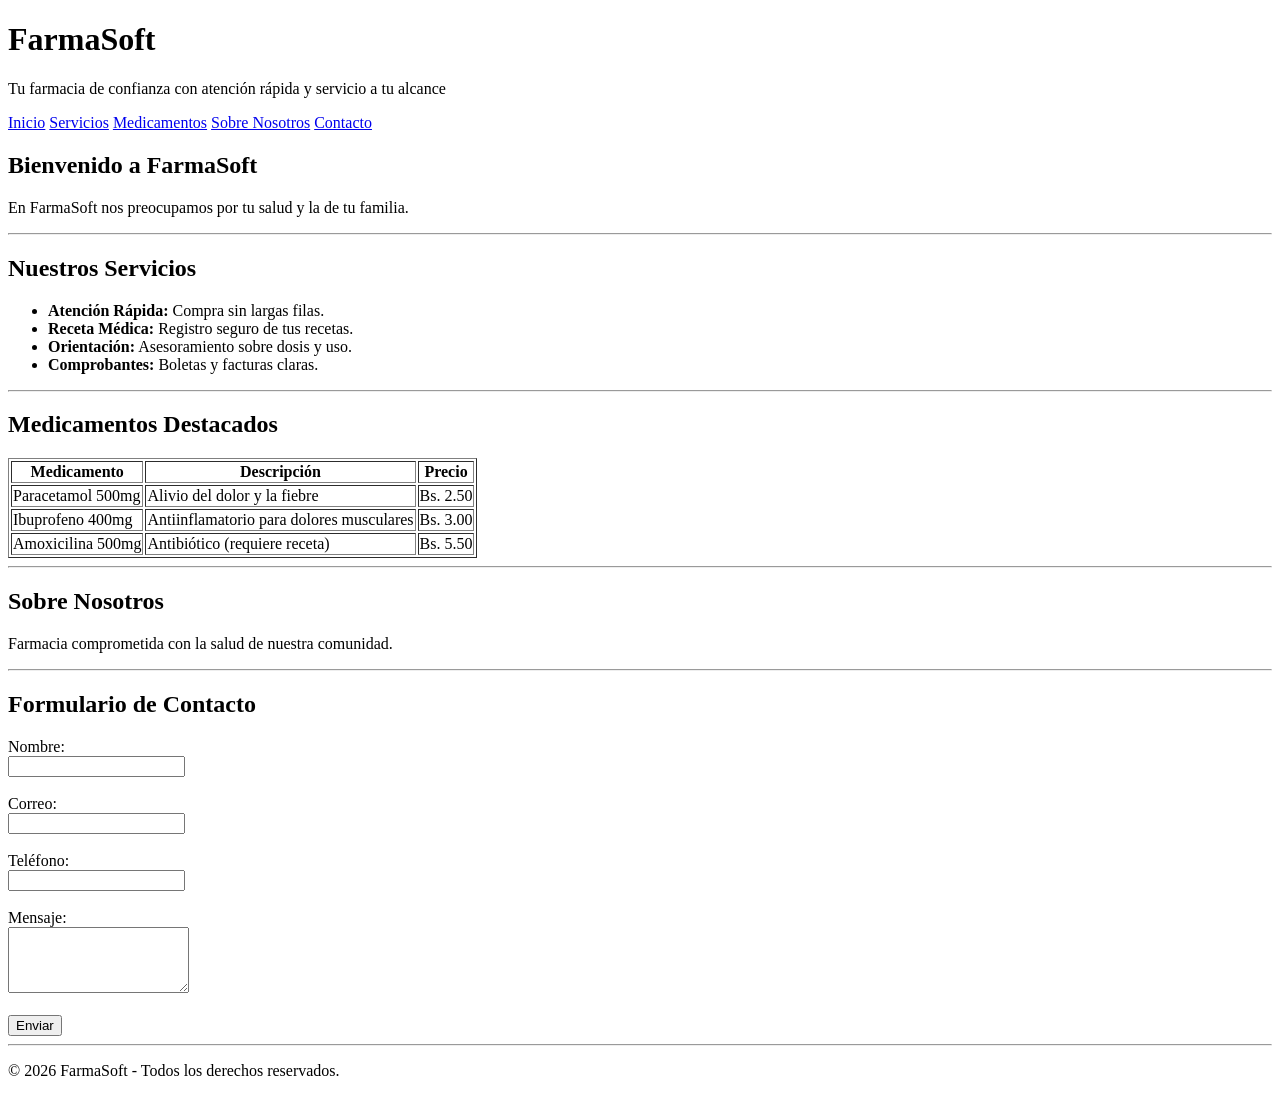
==== index.html @ 9e898207 "se agrego la tabla para los medicamentos" ====
<!DOCTYPE html>
<html lang="es">

<head>
    <meta charset="UTF-8">
    <meta name="viewport" content="width=device-width, initial-scale=1.0">
    <title>Farmasoft</title>
</head>

<body>


    <header>
        <h1>FarmaSoft</h1>
        <p>Tu farmacia de confianza con atención rápida y servicio a tu alcance</p>
    </header>


    <nav>
        <a href="#inicio">Inicio</a>
        <a href="#servicios">Servicios</a>
        <a href="#catalogo">Medicamentos</a>
        <a href="#nosotros">Sobre Nosotros</a>
        <a href="#contacto">Contacto</a>
    </nav>


    <main>

        <section id="inicio">
            <h1>Bienvenido a FarmaSoft</h1>
            <p>En FarmaSoft nos preocupamos por tu salud y la de tu familia.</p>
            <hr>
        </section>

        <section id="servicios">
            <h1>Nuestros Servicios</h1>
            <ul>
                <li><strong>Atención Rápida:</strong> Compra sin largas filas.</li>
                <li><strong>Receta Médica:</strong> Registro seguro de tus recetas.</li>
                <li><strong>Orientación:</strong> Asesoramiento sobre dosis y uso.</li>
                <li><strong>Comprobantes:</strong> Boletas y facturas claras.</li>
            </ul>
            <hr>
        </section>

        <section id="catalogo">
            <h1>Medicamentos Destacados</h1>
            <table border="1">
                <tr>
                    <th>Medicamento</th>
                    <th>Descripción</th>
                    <th>Precio</th>
                </tr>
                <tr>
                    <td>Paracetamol 500mg</td>
                    <td>Alivio del dolor y la fiebre</td>
                    <td>Bs. 2.50</td>
                </tr>
                <tr>
                    <td>Ibuprofeno 400mg</td>
                    <td>Antiinflamatorio para dolores musculares</td>
                    <td>Bs. 3.00</td>
                </tr>
                <tr>
                    <td>Amoxicilina 500mg</td>
                    <td>Antibiótico (requiere receta)</td>
                    <td>Bs. 5.50</td>
                </tr>
            </table>
            <hr>
        </section>

        <section id="nosotros">
            <h1>Sobre Nosotros</h1>
            <p>Farmacia comprometida con la salud de nuestra comunidad.</p>
            <hr>
        </section>

        <section id="contacto">
            <h1>Formulario de Contacto</h1>
            <form>
                <label for="nombre">Nombre:</label><br>
                <input type="text" id="nombre" name="nombre" required><br><br>
                <label for="correo">Correo:</label><br>
                <input type="email" id="correo" name="correo" required><br><br>
                <label for="telefono">Teléfono:</label><br>
                <input type="tel" id="telefono" name="telefono"><br><br>
                <label for="mensaje">Mensaje:</label><br>
                <textarea id="mensaje" name="mensaje" rows="4" required></textarea><br><br>
                <button type="submit">Enviar</button>
            </form>
            <hr>
        </section>

    </main>


    <footer>
        <p>&copy; 2026 FarmaSoft - Todos los derechos reservados.</p>
    </footer>

</body>

</html>
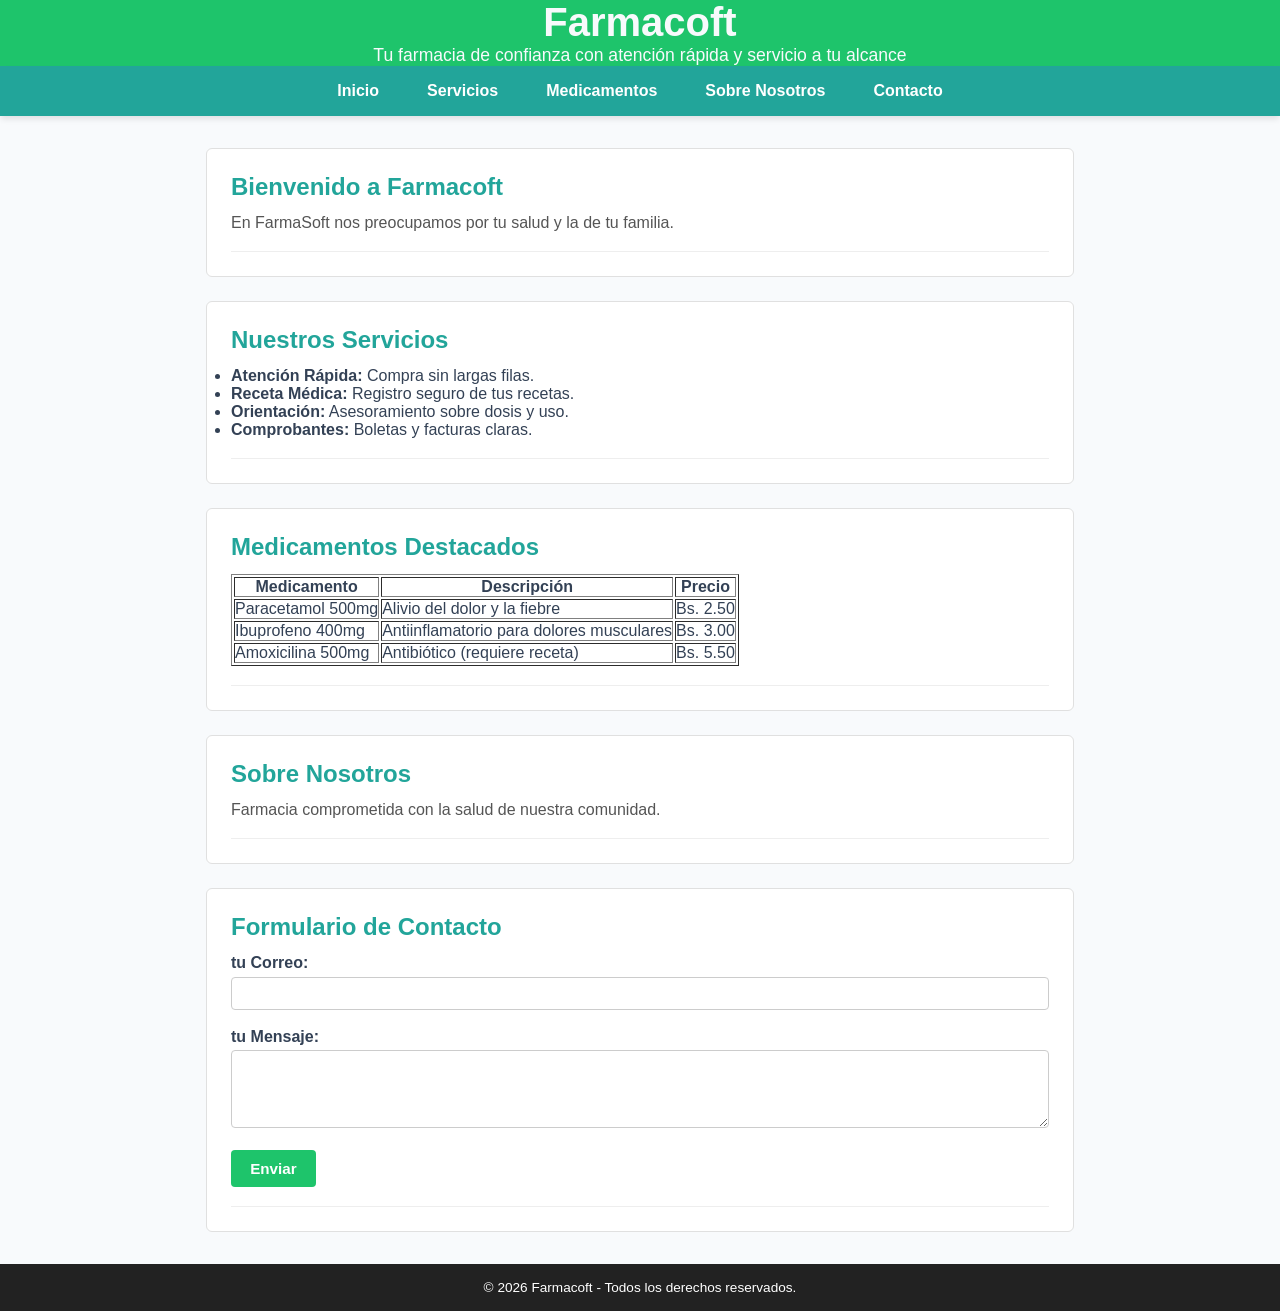
==== commit 9e0910c6: "se corrijio algunos detalle de la estructura html y se añadio estylo" ====
--- a/index.html
+++ b/index.html
@@ -4,14 +4,15 @@
 <head>
     <meta charset="UTF-8">
     <meta name="viewport" content="width=device-width, initial-scale=1.0">
-    <title>Farmasoft</title>
+    <title>Farmacoft</title>
+    <link rel="stylesheet" href="stylo.css">
 </head>
 
 <body>
 
 
     <header>
-        <h1>FarmaSoft</h1>
+        <h1>Farmacoft</h1>
         <p>Tu farmacia de confianza con atención rápida y servicio a tu alcance</p>
     </header>
 
@@ -28,7 +29,7 @@
     <main>
 
         <section id="inicio">
-            <h1>Bienvenido a FarmaSoft</h1>
+            <h1>Bienvenido a Farmacoft</h1>
             <p>En FarmaSoft nos preocupamos por tu salud y la de tu familia.</p>
             <hr>
         </section>
@@ -80,13 +81,9 @@
         <section id="contacto">
             <h1>Formulario de Contacto</h1>
             <form>
-                <label for="nombre">Nombre:</label><br>
-                <input type="text" id="nombre" name="nombre" required><br><br>
-                <label for="correo">Correo:</label><br>
+                <label for="correo">tu Correo:</label><br>
                 <input type="email" id="correo" name="correo" required><br><br>
-                <label for="telefono">Teléfono:</label><br>
-                <input type="tel" id="telefono" name="telefono"><br><br>
-                <label for="mensaje">Mensaje:</label><br>
+                <label for="mensaje">tu Mensaje:</label><br>
                 <textarea id="mensaje" name="mensaje" rows="4" required></textarea><br><br>
                 <button type="submit">Enviar</button>
             </form>
@@ -97,7 +94,7 @@
 
 
     <footer>
-        <p>&copy; 2026 FarmaSoft - Todos los derechos reservados.</p>
+        <p>&copy; 2026 Farmacoft - Todos los derechos reservados.</p>
     </footer>
 
 </body>
--- a/stylo.css
+++ b/stylo.css
@@ -0,0 +1,116 @@
+* {
+    margin: 0;
+    padding: 0;
+    box-sizing: border-box;
+}
+
+body{
+    font-family: 'Segoe UI', Tahoma, Geneva, Verdana, sans-serif;
+    background-color: #f8fafc;
+    color: #334155;
+}
+
+header{
+    background-color: #1ec46b;
+    color: #f8fafc;
+    text-align: center;
+}
+
+header h1{
+    font-size: 2.5rem;
+    color: #f8fafc;
+}
+
+header p {
+    font-size: 1.1rem;
+    color: #f8fafc;
+}
+
+nav {
+    background-color: #22a59a;
+    display: flex;
+    justify-content: center;
+    flex-wrap: wrap;
+    position: sticky;
+    top: 0;
+    z-index: 1000;
+    box-shadow: 0 4px 6px -1px rgba(0, 0, 0, 0.1);
+}
+
+nav a {
+    color: #ffffff;
+    text-decoration: none;
+    padding: 1rem 1.5rem;
+    font-weight: 600;
+    transition: background-color 0.3s ease;
+}
+
+nav a:hover {
+    background-color: #21baa8;
+}
+
+main {
+    max-width: 900px;
+    margin: 2rem auto;
+    padding: 0 1rem;
+}
+
+section {
+    background-color: #ffffff;
+    padding: 1.5rem;
+    margin-bottom: 1.5rem;
+    border-radius: 6px;
+    border: 1px solid #e0e0e0;
+}
+
+section h1 {
+    color: #22a59a;
+    font-size: 1.5rem;
+    margin-bottom: 0.8rem;
+}
+
+section p {
+    color: #555555;
+}
+
+form label {
+    font-weight: 600;
+}
+
+input[type="email"],
+textarea {
+    width: 100%;
+    padding: 0.5rem;
+    margin-top: 0.3rem;
+    border: 1px solid #ccc;
+    border-radius: 4px;
+    font-family: inherit;
+}
+
+button[type="submit"] {
+    background-color: #1ec46b;
+    color: white;
+    border: none;
+    padding: 0.6rem 1.2rem;
+    font-size: 0.95rem;
+    font-weight: 600;
+    border-radius: 4px;
+    cursor: pointer;
+}
+
+button[type="submit"]:hover {
+    background-color: #17ab5c;
+}
+
+hr {
+    margin-top: 1.2rem;
+    border: 0;
+    border-top: 1px solid #eeeeee;
+}
+footer {
+    text-align: center;
+    padding: 1rem;
+    background-color: #222222;
+    color: #ffffff;
+    font-size: 0.85rem;
+}
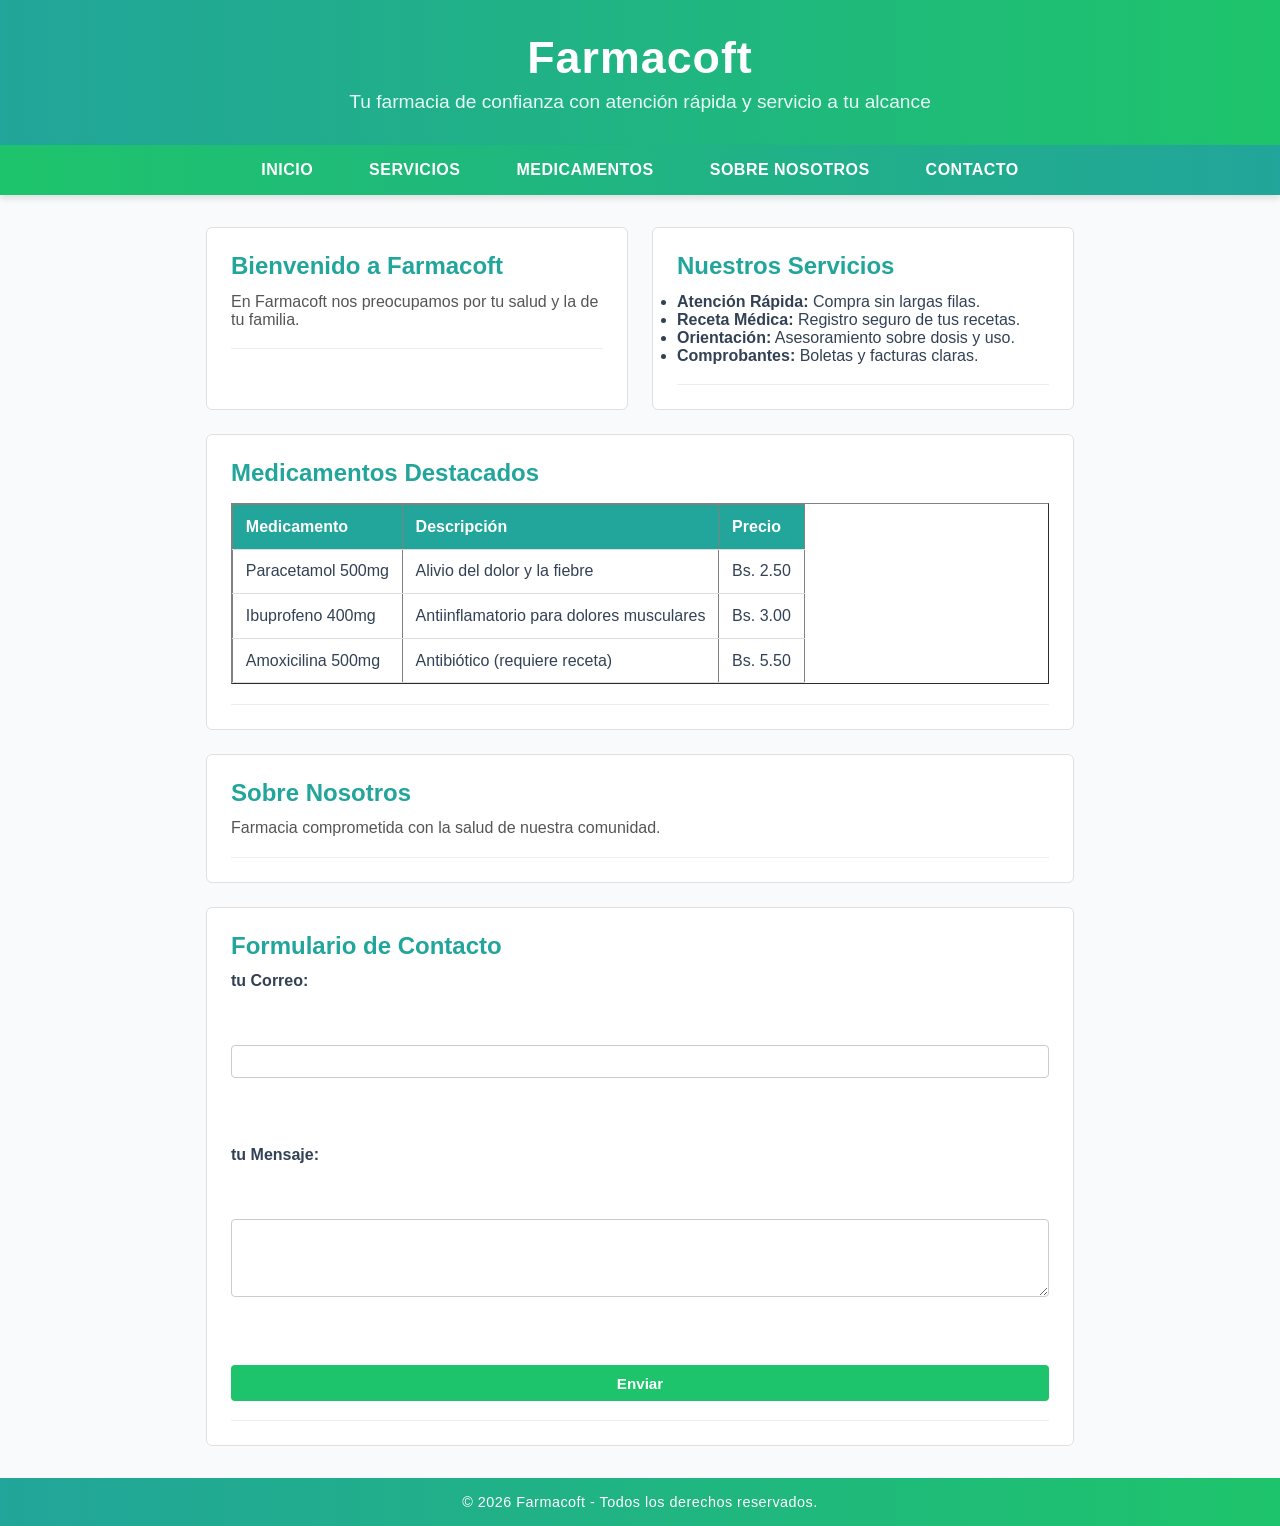
==== commit cabdc875: "se mejoro el estylo y se lo hizo de manera responsiva para pc y movil" ====
--- a/index.html
+++ b/index.html
@@ -27,23 +27,24 @@
 
 
     <main>
+        <div class="contenedor-doble">
+            <section id="inicio">
+                <h1>Bienvenido a Farmacoft</h1>
+                <p>En Farmacoft nos preocupamos por tu salud y la de tu familia.</p>
+                <hr>
+            </section>
 
-        <section id="inicio">
-            <h1>Bienvenido a Farmacoft</h1>
-            <p>En FarmaSoft nos preocupamos por tu salud y la de tu familia.</p>
-            <hr>
-        </section>
-
-        <section id="servicios">
-            <h1>Nuestros Servicios</h1>
-            <ul>
-                <li><strong>Atención Rápida:</strong> Compra sin largas filas.</li>
-                <li><strong>Receta Médica:</strong> Registro seguro de tus recetas.</li>
-                <li><strong>Orientación:</strong> Asesoramiento sobre dosis y uso.</li>
-                <li><strong>Comprobantes:</strong> Boletas y facturas claras.</li>
-            </ul>
-            <hr>
-        </section>
+            <section id="servicios">
+                <h1>Nuestros Servicios</h1>
+                <ul>
+                    <li><strong>Atención Rápida:</strong> Compra sin largas filas.</li>
+                    <li><strong>Receta Médica:</strong> Registro seguro de tus recetas.</li>
+                    <li><strong>Orientación:</strong> Asesoramiento sobre dosis y uso.</li>
+                    <li><strong>Comprobantes:</strong> Boletas y facturas claras.</li>
+                </ul>
+                <hr>
+            </section>
+        </div>
 
         <section id="catalogo">
             <h1>Medicamentos Destacados</h1>
--- a/stylo.css
+++ b/stylo.css
@@ -11,30 +11,36 @@
 }
 
 header{
-    background-color: #1ec46b;
+    background: linear-gradient(90deg, #22a59a, #1ec46b);
     color: #f8fafc;
     text-align: center;
+    padding: 2rem 1rem;
+    box-shadow: 0 4px 8px rgba(0, 0, 0, 0.15);
 }
 
 header h1{
-    font-size: 2.5rem;
-    color: #f8fafc;
+    font-size: 2.8rem;
+    font-weight: 700;
+    letter-spacing: 1px;
+    margin-bottom: 0.5rem;
+    color: #ffffff;
 }
 
 header p {
-    font-size: 1.1rem;
-    color: #f8fafc;
+    font-size: 1.2rem;
+    color: #e6fdf7;
 }
 
 nav {
-    background-color: #22a59a;
+    background: linear-gradient(90deg, #1ec46b, #22a59a);
     display: flex;
     justify-content: center;
     flex-wrap: wrap;
+    gap: 0.5rem;
     position: sticky;
     top: 0;
     z-index: 1000;
-    box-shadow: 0 4px 6px -1px rgba(0, 0, 0, 0.1);
+    box-shadow: 0 4px 6px rgba(0, 0, 0, 0.1);
 }
 
 nav a {
@@ -42,11 +48,31 @@
     text-decoration: none;
     padding: 1rem 1.5rem;
     font-weight: 600;
-    transition: background-color 0.3s ease;
+    text-transform: uppercase;
+    letter-spacing: 0.5px;
+    transition: all 0.3s ease;
+    position: relative;
+}
+
+nav a::after {
+    content: "";
+    position: absolute;
+    bottom: 0;
+    left: 50%;
+    width: 0%;
+    height: 3px;
+    background-color: #ffffff;
+    transition: all 0.3s ease;
+    transform: translateX(-50%);
 }
 
 nav a:hover {
     background-color: #21baa8;
+    color: #f0fdf4;
+}
+
+nav a:hover::after {
+    width: 60%;
 }
 
 main {
@@ -54,9 +80,18 @@
     margin: 2rem auto;
     padding: 0 1rem;
 }
+.contenedor-doble{
+    display: flex;
+    gap: 1.5rem;
+}
+
+.contenedor-doble section{
+    flex: 1;
+}
 
 section {
     background-color: #ffffff;
+    transition: transform 0.3s ease, box-shadow 0.3s ease;
     padding: 1.5rem;
     margin-bottom: 1.5rem;
     border-radius: 6px;
@@ -73,12 +108,51 @@
     color: #555555;
 }
 
+section:hover{
+    transform: translateY(-3px);
+    box-shadow: 0 6px 12px rgba(0, 0, 0, 0.1);
+}
+
 form label {
     font-weight: 600;
 }
+
+table {
+    width: 100%;
+    border-collapse: collapse;
+    margin-top: 1rem;
+    display: block;
+    overflow-x: auto;
+    white-space: nowrap;
+}
+
+table th, table td {
+    padding: 0.8rem;
+    text-align: left;
+    border-bottom: 1px solid #ddd;
+}
+
+table th {
+    background-color: #22a59a;
+    color: #fff;
+    font-weight: 600;
+}
+
+table tr:hover {
+    background-color: #f1f5f9;
+}
+
+
+form {
+    display: flex;
+    flex-direction: column;
+    gap: 1rem;
+}
+
 
 input[type="email"],
 textarea {
+    transition: border-color 0.3s ease, box-shadow 0.3s ease;
     width: 100%;
     padding: 0.5rem;
     margin-top: 0.3rem;
@@ -87,6 +161,12 @@
     font-family: inherit;
 }
 
+input[type="email"]:focus, textarea:focus {
+    border-color: #22a59a;
+    box-shadow: 0 0 5px rgba(34, 165, 154, 0.5);
+    outline: none;
+}
+
 button[type="submit"] {
     background-color: #1ec46b;
     color: white;
@@ -110,7 +190,39 @@
 footer {
     text-align: center;
     padding: 1rem;
-    background-color: #222222;
+    background: linear-gradient(90deg, #22a59a, #1ec46b);
     color: #ffffff;
-    font-size: 0.85rem;
-}+    font-size: 0.9rem;
+    letter-spacing: 0.5px;
+}
+
+@media (max-width: 600px) {
+    nav {
+        flex-direction: column;
+        align-items: stretch;
+    }
+
+    nav a {
+        width: 100%;
+        text-align: center;
+        padding: 0.5rem;
+        font-size: 0.9rem;
+        border-top: 1px solid rgba(255,255,255,0.2);
+    }
+
+    .contenedor-doble{
+        flex-direction: column;
+    }
+
+    section {
+        padding: 0.8rem;
+    }
+
+    header h1 {
+        font-size: 1.8rem;
+    }
+
+    header p {
+        font-size: 0.95rem;
+    }
+}
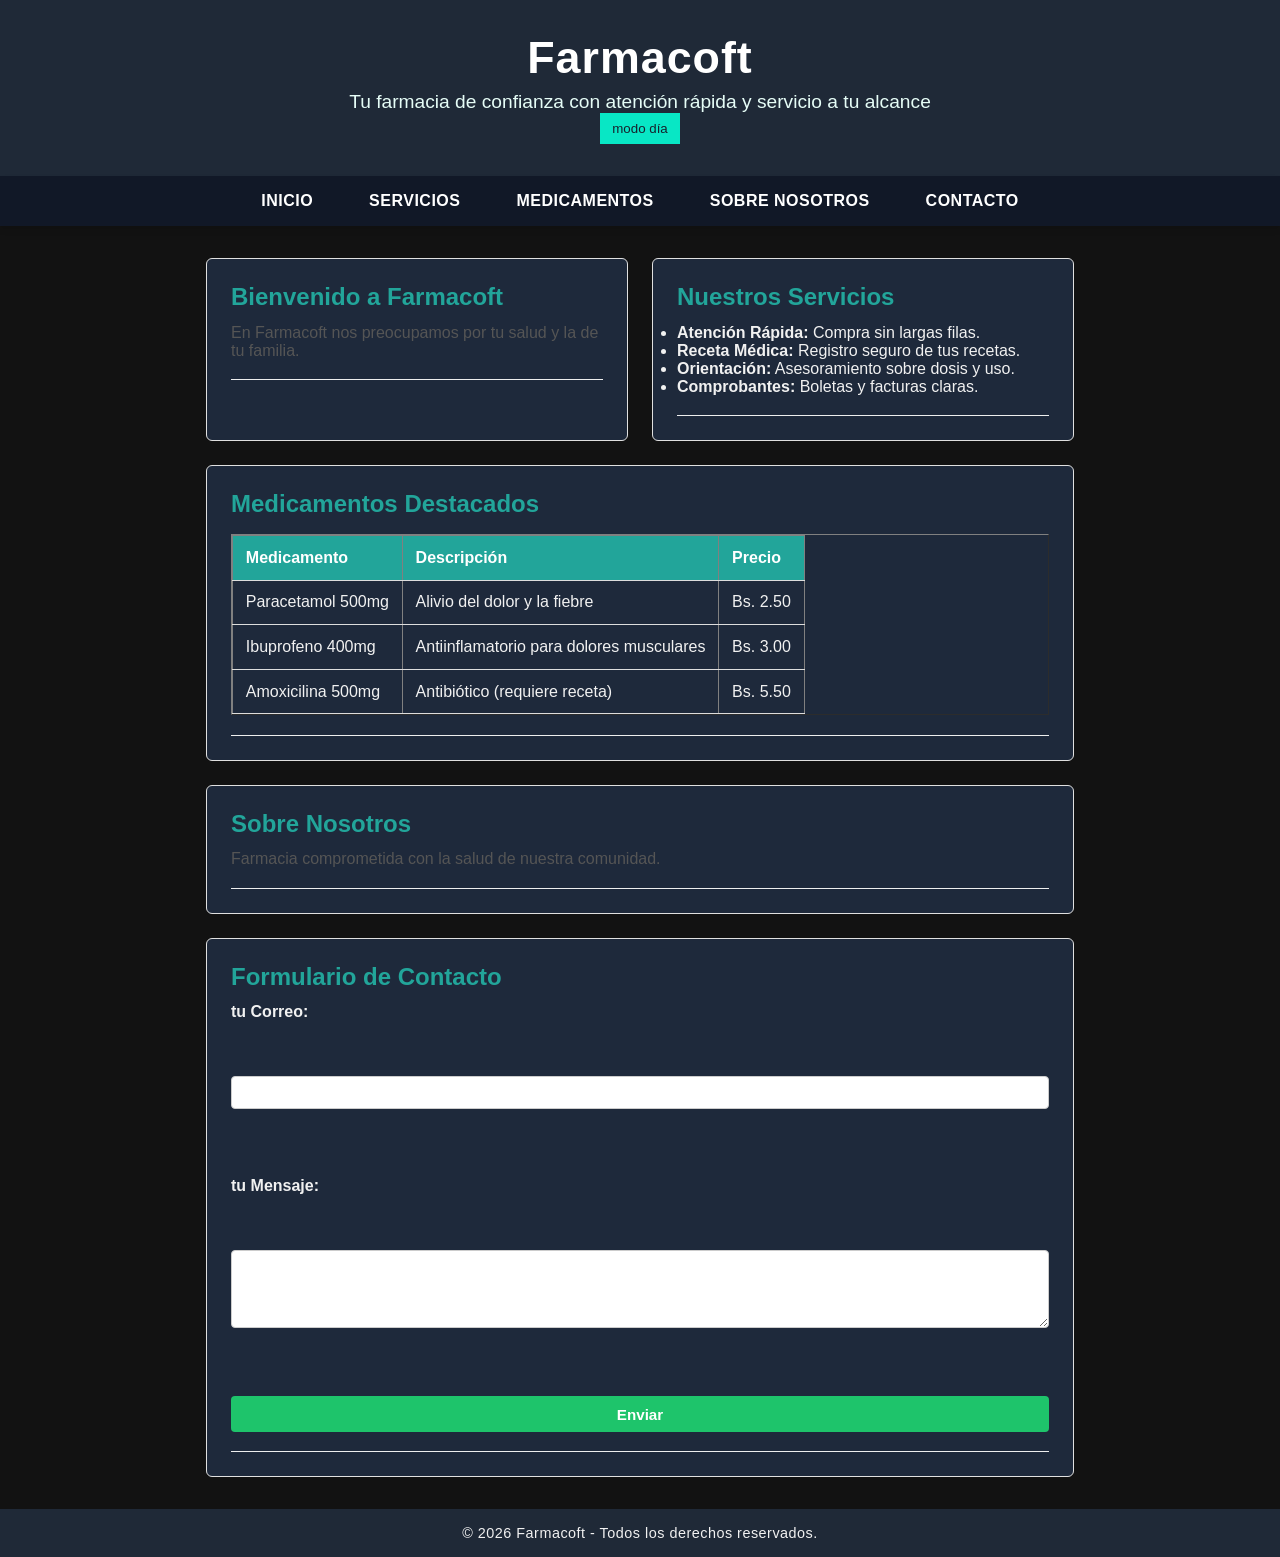
==== commit 6c649e6c: "se agrego un boton para el cambio de modo dia a noche" ====
--- a/index.html
+++ b/index.html
@@ -14,6 +14,7 @@
     <header>
         <h1>Farmacoft</h1>
         <p>Tu farmacia de confianza con atención rápida y servicio a tu alcance</p>
+        <button type="button" id="btn-tema" class="boton-modo">modo dia </button>
     </header>
 
 
@@ -97,6 +98,7 @@
     <footer>
         <p>&copy; 2026 Farmacoft - Todos los derechos reservados.</p>
     </footer>
+    <script src="script.js"></script>
 
 </body>
 
--- a/stylo.css
+++ b/stylo.css
@@ -8,6 +8,45 @@
     font-family: 'Segoe UI', Tahoma, Geneva, Verdana, sans-serif;
     background-color: #f8fafc;
     color: #334155;
+}
+
+body.claro {
+  background-color: #f1f1f1;
+  color: #000000;
+}
+
+body.oscuro {
+  background-color: #121212;
+  color: #f1f1f1;
+}
+
+body.oscuro header {
+  background: #1f2937;
+  color: #f1f1f1;
+}
+
+body.oscuro nav {
+  background: #111827;
+}
+
+body.oscuro section {
+  background-color: #1e293b;
+  color: #f1f1f1;
+}
+
+body.oscuro footer {
+  background: #1f2937;
+  color: #f1f1f1;
+}
+
+.boton-modo {
+  margin: 0;
+  background-color: #08e7c5;
+  color: #17212c;
+  border: none;
+  font-family: Arial, Helvetica, sans-serif;
+  padding: 8px 12px;
+  cursor: pointer;
 }
 
 header{
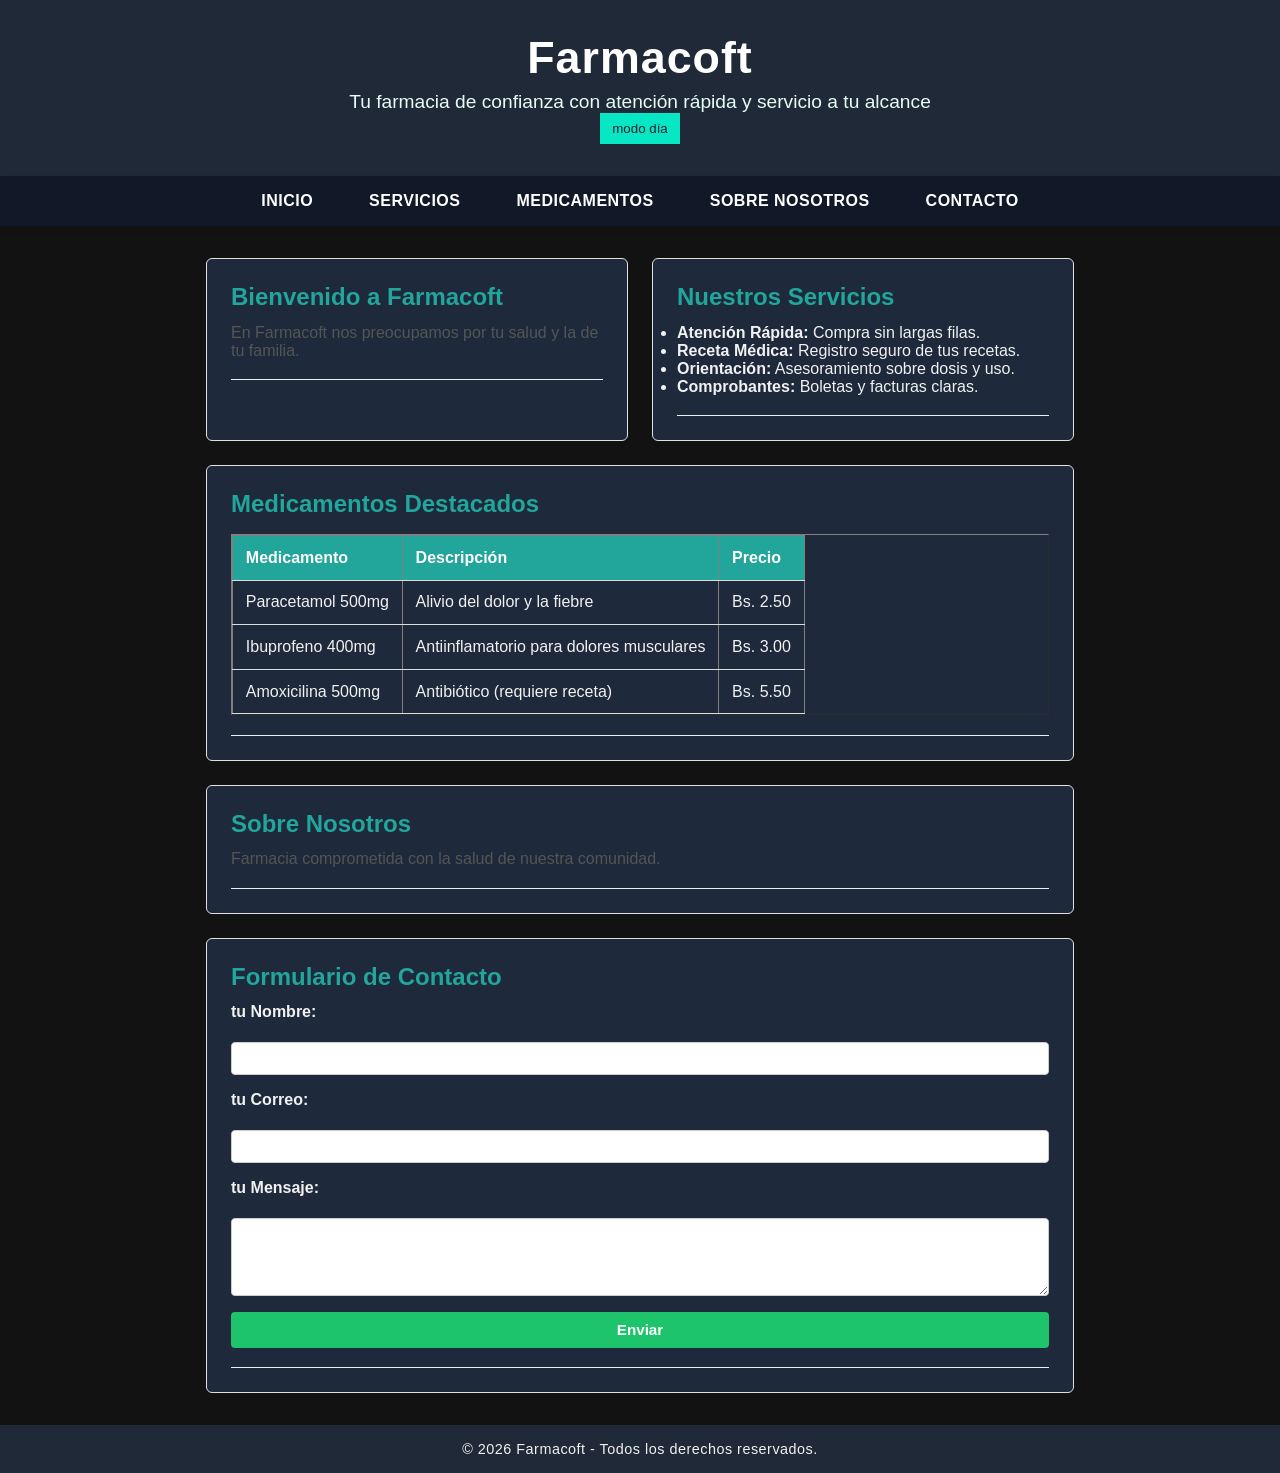
==== commit a586ee47: "se agrego tu nombre y mensage de aviso al formulario" ====
--- a/index.html
+++ b/index.html
@@ -19,6 +19,7 @@
 
 
     <nav>
+        <button type="button" class="hamburguesa" id="btn-menu">☰ menu</button>
         <a href="#inicio">Inicio</a>
         <a href="#servicios">Servicios</a>
         <a href="#catalogo">Medicamentos</a>
@@ -82,17 +83,21 @@
 
         <section id="contacto">
             <h1>Formulario de Contacto</h1>
-            <form>
-                <label for="correo">tu Correo:</label><br>
-                <input type="email" id="correo" name="correo" required><br><br>
-                <label for="mensaje">tu Mensaje:</label><br>
-                <textarea id="mensaje" name="mensaje" rows="4" required></textarea><br><br>
+            <form id="form-pedido" novalidate>
+                <label for="nombre">tu Nombre:</label>
+                <input type="text" id="nombre" name="nombre" required>
+                <label for="correo">tu Correo:</label>
+                <input type="email" id="correo" name="correo" required>
+                <label for="mensaje">tu Mensaje:</label>
+                <textarea id="mensaje" name="mensaje" rows="4" required></textarea>
                 <button type="submit">Enviar</button>
+                <p id="error-pedido" class="aviso"></p>
             </form>
             <hr>
         </section>
 
     </main>
+    <button id="btn-arriba" class="boton-arriba">↑</button>
 
 
     <footer>
--- a/stylo.css
+++ b/stylo.css
@@ -49,6 +49,15 @@
   cursor: pointer;
 }
 
+.hamburguesa{
+    display: none;
+    font-size: 28px;
+    background: none;
+    border: none;
+    color: #fff;
+    cursor: pointer;
+}
+
 header{
     background: linear-gradient(90deg, #22a59a, #1ec46b);
     color: #f8fafc;
@@ -74,6 +83,7 @@
     background: linear-gradient(90deg, #1ec46b, #22a59a);
     display: flex;
     justify-content: center;
+    align-items: center;
     flex-wrap: wrap;
     gap: 0.5rem;
     position: sticky;
@@ -188,7 +198,7 @@
     gap: 1rem;
 }
 
-
+input[type="text"],
 input[type="email"],
 textarea {
     transition: border-color 0.3s ease, box-shadow 0.3s ease;
@@ -200,6 +210,7 @@
     font-family: inherit;
 }
 
+input[type="text"]:focus,
 input[type="email"]:focus, textarea:focus {
     border-color: #22a59a;
     box-shadow: 0 0 5px rgba(34, 165, 154, 0.5);
@@ -219,12 +230,54 @@
 
 button[type="submit"]:hover {
     background-color: #17ab5c;
+    
 }
 
 hr {
     margin-top: 1.2rem;
     border: 0;
     border-top: 1px solid #eeeeee;
+}
+/* aviso */
+.aviso {
+    display: none;
+    font-size: 0.9rem;
+    font-weight: bold;
+    margin-top: 15px;
+    padding: 10px;
+    border-radius: 5px;
+}
+
+.aviso.error {
+    display: block;
+    color: #e74c3c;
+    background-color: #f8d7da;
+    border: 1px solid #f5c6cb;
+}
+
+.aviso.exito {
+    display: block;
+    color: #2ecc71;
+    background-color: #d4edda;
+    border: 1px solid #c3e6cb;
+}
+
+.boton-arriba{
+    position: fixed;
+    bottom: 20px;
+    right: 20px;
+    background: #22a59a;
+    color: #fff;
+    border: none;
+    padding: 10px 13px;
+    border-radius: 50%;
+    cursor: pointer;
+    display: none;
+    font-size: 18px;
+}
+
+.boton-arriba:hover{
+    background: #1ec46b;
 }
 footer {
     text-align: center;
@@ -242,9 +295,10 @@
     }
 
     nav a {
+        display: none;
         width: 100%;
         text-align: center;
-        padding: 0.5rem;
+        padding: 0.8rem;
         font-size: 0.9rem;
         border-top: 1px solid rgba(255,255,255,0.2);
     }
@@ -264,4 +318,11 @@
     header p {
         font-size: 0.95rem;
     }
-}
+    .hamburguesa{
+        display: block;
+        margin: 0.5rem;
+    }
+    nav.activo a{
+        display: block;
+    }
+}
